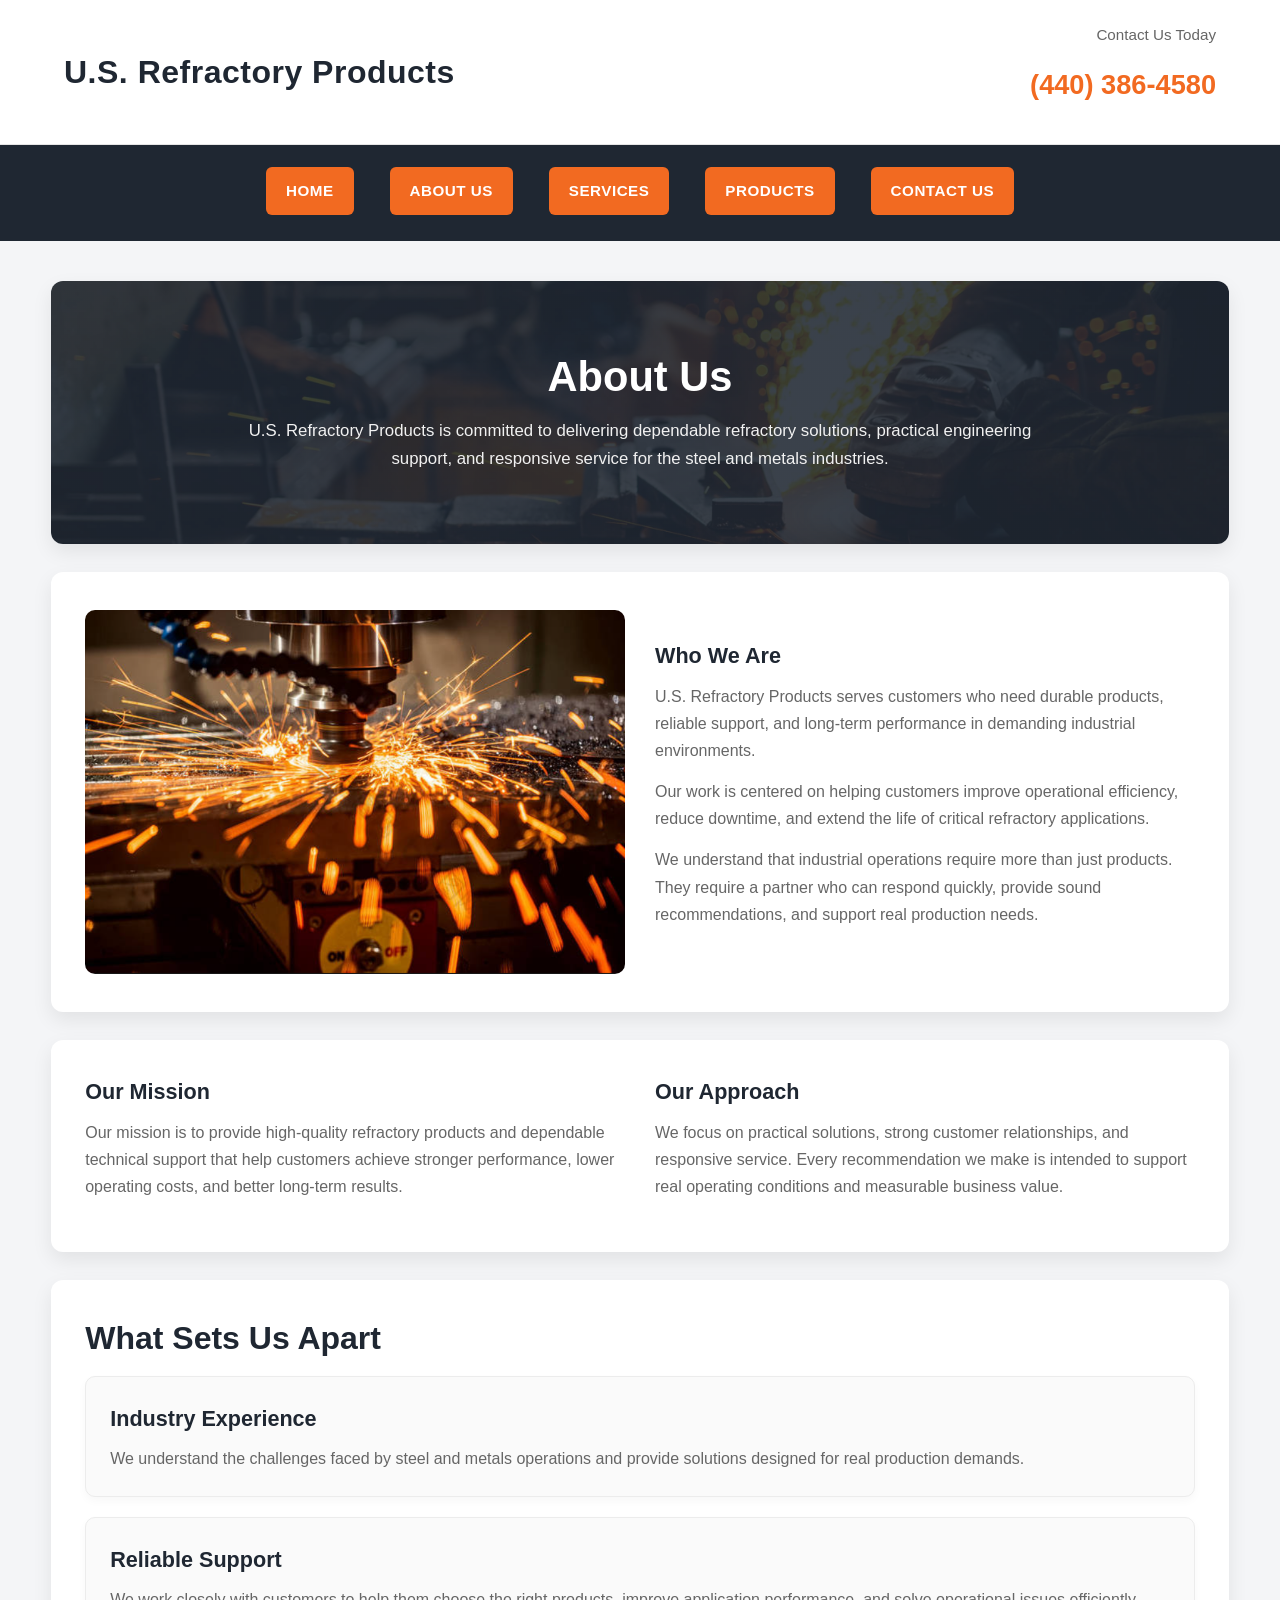
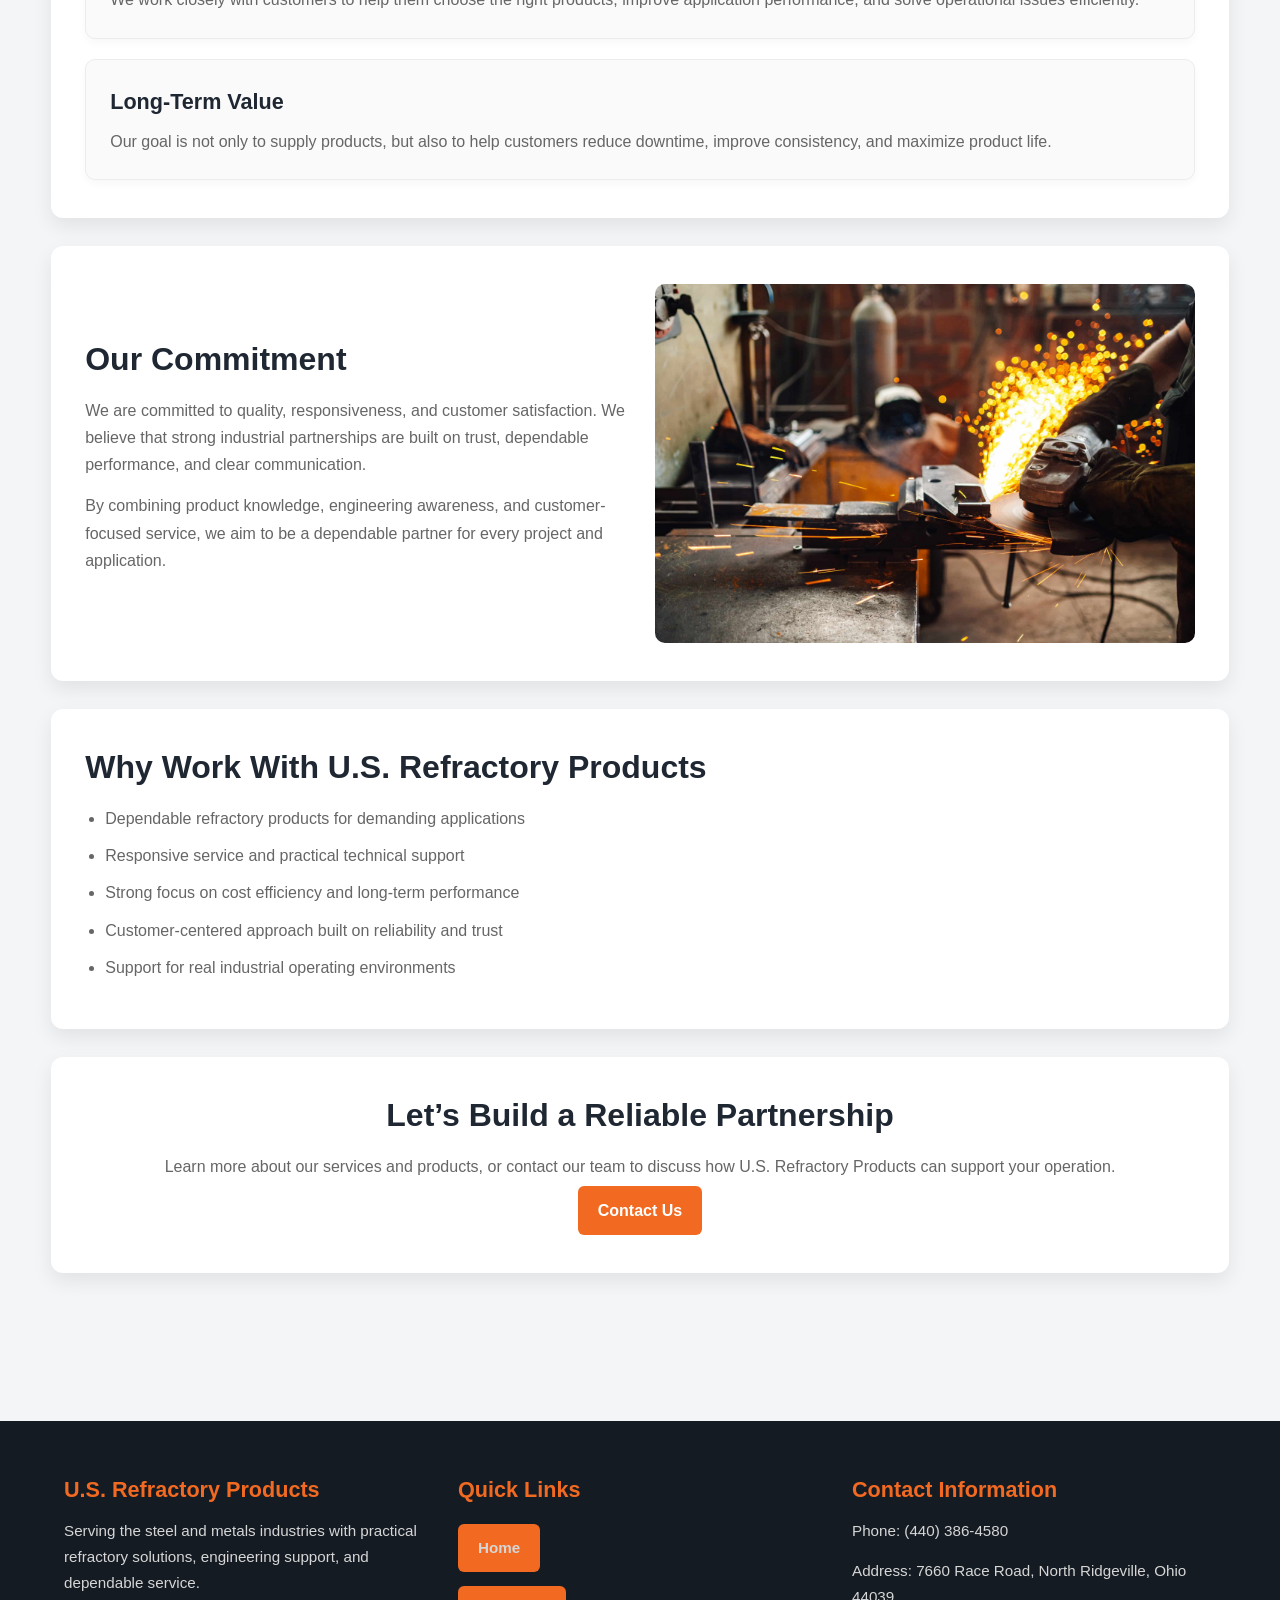
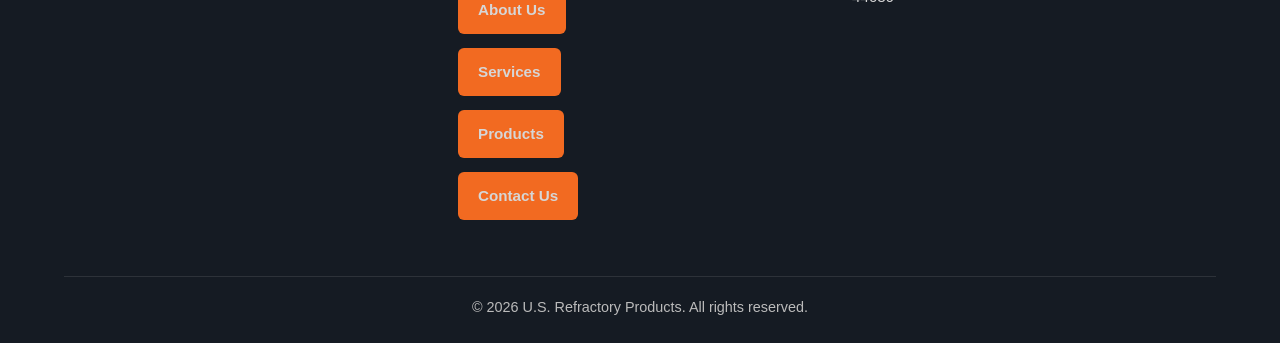
==== html/about_us.html @ 77d13c5b "Add files via upload" ====
<!DOCTYPE html>
<html lang="en">
<head>
    <meta charset="UTF-8">
    <meta name="viewport" content="width=device-width, initial-scale=1.0">
    <title>U.S. Refractory Products | About Us</title>
    <link rel="stylesheet" href="../CSS/style.css">
</head>
<body>

    <a class="skip-link" href="#main-content">Skip to main content</a>

    <header>
        <div>
            <h1>U.S. Refractory Products</h1>
        </div>

        <div>
            <p>Contact Us Today</p>
            <p>(440) 386-4580</p>
        </div>
    </header>

    <nav>
        <ul>
            <li><a href="index.html">Home</a></li>
            <li><a href="about_us.html">About Us</a></li>
            <li><a href="services.html">Services</a></li>
            <li><a href="products.html">Products</a></li>
            <li><a href="contact_us.html">Contact Us</a></li>
        </ul>
    </nav>

    <main id="main-content">
        <section>
            <div>
                <h2>About Us</h2>
                <p>
                    U.S. Refractory Products is committed to delivering dependable refractory
                    solutions, practical engineering support, and responsive service for the
                    steel and metals industries.
                </p>
            </div>
        </section>

        <section>
            <div>
                <img src="../pic/industry_m.png" alt="Industrial metal processing machine creating bright sparks">
            </div>

            <div>
                <h3>Who We Are</h3>
                <p>
                    U.S. Refractory Products serves customers who need durable products,
                    reliable support, and long-term performance in demanding industrial environments.
                </p>
                <p>
                    Our work is centered on helping customers improve operational efficiency,
                    reduce downtime, and extend the life of critical refractory applications.
                </p>
                <p>
                    We understand that industrial operations require more than just products.
                    They require a partner who can respond quickly, provide sound recommendations,
                    and support real production needs.
                </p>
            </div>
        </section>

        <section>
            <div>
                <h3>Our Mission</h3>
                <p>
                    Our mission is to provide high-quality refractory products and dependable
                    technical support that help customers achieve stronger performance,
                    lower operating costs, and better long-term results.
                </p>
            </div>

            <div>
                <h3>Our Approach</h3>
                <p>
                    We focus on practical solutions, strong customer relationships, and
                    responsive service. Every recommendation we make is intended to support
                    real operating conditions and measurable business value.
                </p>
            </div>
        </section>

        <section>
            <h2>What Sets Us Apart</h2>

            <article>
                <h3>Industry Experience</h3>
                <p>
                    We understand the challenges faced by steel and metals operations and
                    provide solutions designed for real production demands.
                </p>
            </article>

            <article>
                <h3>Reliable Support</h3>
                <p>
                    We work closely with customers to help them choose the right products,
                    improve application performance, and solve operational issues efficiently.
                </p>
            </article>

            <article>
                <h3>Long-Term Value</h3>
                <p>
                    Our goal is not only to supply products, but also to help customers
                    reduce downtime, improve consistency, and maximize product life.
                </p>
            </article>
        </section>

        <section>
            <div>
                <h2>Our Commitment</h2>
                <p>
                    We are committed to quality, responsiveness, and customer satisfaction.
                    We believe that strong industrial partnerships are built on trust,
                    dependable performance, and clear communication.
                </p>
                <p>
                    By combining product knowledge, engineering awareness, and customer-focused
                    service, we aim to be a dependable partner for every project and application.
                </p>
            </div>

            <div>
                <img src="../pic/grinding-machine.jpg" alt="Worker using a grinding machine to shape metal in a workshop">
            </div>
        </section>

        <section>
            <h2>Why Work With U.S. Refractory Products</h2>
            <ul>
                <li>Dependable refractory products for demanding applications</li>
                <li>Responsive service and practical technical support</li>
                <li>Strong focus on cost efficiency and long-term performance</li>
                <li>Customer-centered approach built on reliability and trust</li>
                <li>Support for real industrial operating environments</li>
            </ul>
        </section>

        <section>
            <h2>Let’s Build a Reliable Partnership</h2>
            <p>
                Learn more about our services and products, or contact our team to discuss
                how U.S. Refractory Products can support your operation.
            </p>
            <p><a href="contact_us.html">Contact Us</a></p>
        </section>
    </main>

    <footer>
        <section>
            <h3>U.S. Refractory Products</h3>
            <p>
                Serving the steel and metals industries with practical refractory
                solutions, engineering support, and dependable service.
            </p>
        </section>

        <section>
            <h3>Quick Links</h3>
            <ul>
                <li><a href="index.html">Home</a></li>
                <li><a href="about_us.html">About Us</a></li>
                <li><a href="services.html">Services</a></li>
                <li><a href="products.html">Products</a></li>
                <li><a href="contact_us.html">Contact Us</a></li>
            </ul>
        </section>

        <section>
            <h3>Contact Information</h3>
            <p>Phone: (440) 386-4580</p>
            <p>Address: 7660 Race Road, North Ridgeville, Ohio 44039</p>
        </section>

        <p>&copy; 2026 U.S. Refractory Products. All rights reserved.</p>
    </footer>

</body>
</html>
---- CSS/style.css ----
/* Reset */
* {
    margin: 0;
    padding: 0;
    box-sizing: border-box;
}

html {
    scroll-behavior: smooth;
}

:root {
    --dark-blue: #1f2732;
    --deep-blue: #151b23;
    --orange: #f26a21;
    --orange-dark: #d85612;
    --light-gray: #f4f5f7;
    --mid-gray: #d9dde3;
    --text-dark: #222;
    --text-gray: #666;
    --white: #ffffff;
    --shadow: 0 8px 20px rgba(0, 0, 0, 0.08);
    --radius: 12px;
    --max-width: 1200px;
}

/* Base */
body {
    font-family: Arial, Helvetica, sans-serif;
    background-color: var(--light-gray);
    color: var(--text-dark);
    line-height: 1.7;
}

img {
    width: 100%;
    display: block;
    border-radius: 10px;
}

a {
    text-decoration: none;
    color: inherit;
    transition: 0.3s ease;
}

ul {
    padding-left: 20px;
}

/* Header */
header {
    background-color: var(--white);
    border-bottom: 1px solid #e5e5e5;
    padding: 22px 5%;
    display: flex;
    justify-content: space-between;
    align-items: center;
    gap: 20px;
    flex-wrap: wrap;
}

header h1 {
    font-size: 2rem;
    color: var(--dark-blue);
    letter-spacing: 0.5px;
}

header p:first-child {
    font-size: 0.95rem;
    color: var(--text-gray);
    text-align: right;
}

header p:last-child {
    font-size: 1.7rem;
    font-weight: bold;
    color: var(--orange);
    text-align: right;
}

/* Navigation */
nav {
    background-color: var(--dark-blue);
    padding: 0 5%;
    position: sticky;
    top: 0;
    z-index: 1000;
}

nav ul {
    list-style: none;
    padding-left: 0;
    max-width: var(--max-width);
    margin: 0 auto;
    display: flex;
    justify-content: center;
    align-items: center;
    flex-wrap: wrap;
    gap: 36px;
    padding: 16px 0;
}

nav a {
    color: var(--white);
    font-size: 0.95rem;
    font-weight: bold;
    text-transform: uppercase;
    letter-spacing: 0.5px;
}

nav a:hover {
    color: var(--orange);
}

/* Main layout */
main {
    width: min(92%, var(--max-width));
    margin: 0 auto;
    padding: 40px 0 70px;
}

main > section {
    background-color: var(--white);
    margin-bottom: 28px;
    padding: 38px 34px;
    border-radius: var(--radius);
    box-shadow: var(--shadow);
}

/* First section on each page */
main > section:first-of-type {
    background: linear-gradient(rgba(31, 39, 50, 0.88), rgba(31, 39, 50, 0.88)),
        url("../pic/grinding-machine.jpg") center/cover no-repeat;
    color: var(--white);
    text-align: center;
    padding: 70px 30px;
}

main > section:first-of-type h2 {
    font-size: 2.6rem;
    margin-bottom: 14px;
    color: var(--white);
}

main > section:first-of-type p {
    max-width: 820px;
    margin: 0 auto;
    color: #f1f1f1;
    font-size: 1.05rem;
}

/* Typography */
h2 {
    font-size: 2rem;
    color: var(--dark-blue);
    margin-bottom: 18px;
    line-height: 1.25;
}

h3 {
    font-size: 1.35rem;
    color: var(--dark-blue);
    margin-bottom: 12px;
    line-height: 1.3;
}

p {
    color: var(--text-gray);
    margin-bottom: 14px;
}

li {
    color: var(--text-gray);
    margin-bottom: 10px;
}

/* Links as buttons inside content */
p a,
li a,
section > p a,
article p a {
    display: inline-block;
    background-color: var(--orange);
    color: var(--white);
    padding: 11px 20px;
    border-radius: 6px;
    font-weight: bold;
    margin-top: 6px;
}

p a:hover,
li a:hover,
section > p a:hover,
article p a:hover {
    background-color: var(--orange-dark);
}

/* Sections with 2 direct divs */
main > section > div + div,
main > section > div:first-child:last-child {
    position: relative;
}

main > section:has(> div + div) {
    display: grid;
    grid-template-columns: 1fr 1fr;
    gap: 30px;
    align-items: center;
}

/* Articles layout */
section article {
    background-color: #fafafa;
    border: 1px solid #ececec;
    border-radius: 10px;
    padding: 24px;
    margin-top: 20px;
    box-shadow: 0 4px 10px rgba(0, 0, 0, 0.03);
}

section article:first-of-type {
    margin-top: 10px;
}

/* Product page article cards with image + text */
section article div:first-child {
    margin-bottom: 16px;
}

section article img {
    background-color: #fff;
    padding: 10px;
    border: 1px solid #eee;
}

/* Product category section on products.html */
section article p:last-child {
    margin-bottom: 0;
}

/* Lists */
section ul {
    margin-top: 10px;
}

/* Contact form */
form {
    margin-top: 20px;
}

form > div {
    margin-bottom: 18px;
}

label {
    display: inline-block;
    font-weight: bold;
    color: var(--dark-blue);
    margin-bottom: 6px;
}

input,
textarea {
    width: 100%;
    padding: 14px 14px;
    border: 1px solid #ccc;
    border-radius: 8px;
    font-size: 1rem;
    font-family: inherit;
    color: var(--text-dark);
    background-color: #fcfcfc;
}

input:focus,
textarea:focus {
    outline: none;
    border-color: var(--orange);
    box-shadow: 0 0 0 3px rgba(242, 106, 33, 0.15);
}

textarea {
    resize: vertical;
    min-height: 180px;
}

button {
    background-color: var(--orange);
    color: var(--white);
    border: none;
    padding: 13px 24px;
    border-radius: 6px;
    font-size: 1rem;
    font-weight: bold;
    cursor: pointer;
    transition: 0.3s ease;
}

button:hover {
    background-color: var(--orange-dark);
}

/* Footer */
footer {
    background-color: var(--deep-blue);
    color: var(--white);
    padding: 55px 5% 24px;
    margin-top: 50px;
}

footer {
    display: grid;
    grid-template-columns: repeat(3, 1fr);
    gap: 30px;
}

footer section {
    background: none;
    box-shadow: none;
    padding: 0;
    margin: 0;
}

footer h3 {
    color: var(--orange);
    margin-bottom: 14px;
}

footer p,
footer li,
footer a {
    color: #d6d6d6;
    font-size: 0.95rem;
}

footer ul {
    list-style: none;
    padding-left: 0;
}

footer li {
    margin-bottom: 8px;
}

footer a:hover {
    color: var(--orange);
}

footer > p {
    grid-column: 1 / -1;
    text-align: center;
    margin-top: 18px;
    padding-top: 18px;
    border-top: 1px solid rgba(255, 255, 255, 0.1);
    color: #bbbbbb;
    margin-bottom: 0;
    font-size: 0.9rem;
}

/* Images inside two-column sections */
main > section > div img {
    min-height: 280px;
    object-fit: cover;
}

/* Better spacing for small CTA-only sections */
main > section:last-of-type {
    text-align: center;
}

main > section:last-of-type p {
    margin-bottom: 0;
}

/* Products page cards */
section article h3 {
    margin-top: 4px;
}

/* Back to products link section */
main > section p:has(> a[href="products.html"]) a {
    background-color: var(--dark-blue);
}

main > section p:has(> a[href="products.html"]) a:hover {
    background-color: #2d3847;
}

/* Responsive */
@media (max-width: 992px) {
    header {
        flex-direction: column;
        align-items: flex-start;
    }

    header p:first-child,
    header p:last-child {
        text-align: left;
    }

    main > section:has(> div + div) {
        grid-template-columns: 1fr;
    }

    footer {
        grid-template-columns: 1fr;
    }

    nav ul {
        gap: 20px;
    }

    main > section:first-of-type h2 {
        font-size: 2.2rem;
    }
}

@media (max-width: 768px) {
    nav ul {
        flex-direction: column;
        gap: 14px;
        padding: 14px 0;
    }

    main {
        width: 94%;
        padding-top: 24px;
    }

    main > section {
        padding: 26px 20px;
    }

    main > section:first-of-type {
        padding: 52px 20px;
    }

    main > section:first-of-type h2 {
        font-size: 1.9rem;
    }

    h2 {
        font-size: 1.7rem;
    }

    h3 {
        font-size: 1.2rem;
    }

    header h1 {
        font-size: 1.6rem;
    }

    header p:last-child {
        font-size: 1.35rem;
    }

    input,
    textarea,
    button {
        font-size: 0.95rem;
    }
}

main > section:nth-of-type(3) article div:first-child {
    height: 260px;
    display: flex;
    align-items: center;
    justify-content: center;
    background-color: #f8f8f8;
    border: 1px solid #ececec;
    border-radius: 10px;
    overflow: hidden;
    padding: 16px;
}

main > section:nth-of-type(3) article img {
    width: auto;
    max-width: 100%;
    max-height: 190px;
    object-fit: contain;
    padding: 0;
    border: none;
    background: none;
    margin: 0 auto;
}

/* Accessibility improvements */
.skip-link {
    position: absolute;
    left: 16px;
    top: -60px;
    background-color: var(--orange);
    color: var(--white);
    padding: 12px 18px;
    border-radius: 6px;
    font-weight: bold;
    z-index: 2000;
}

.skip-link:focus {
    top: 16px;
}

a:focus-visible,
button:focus-visible,
input:focus-visible,
textarea:focus-visible {
    outline: 3px solid var(--orange);
    outline-offset: 3px;
}
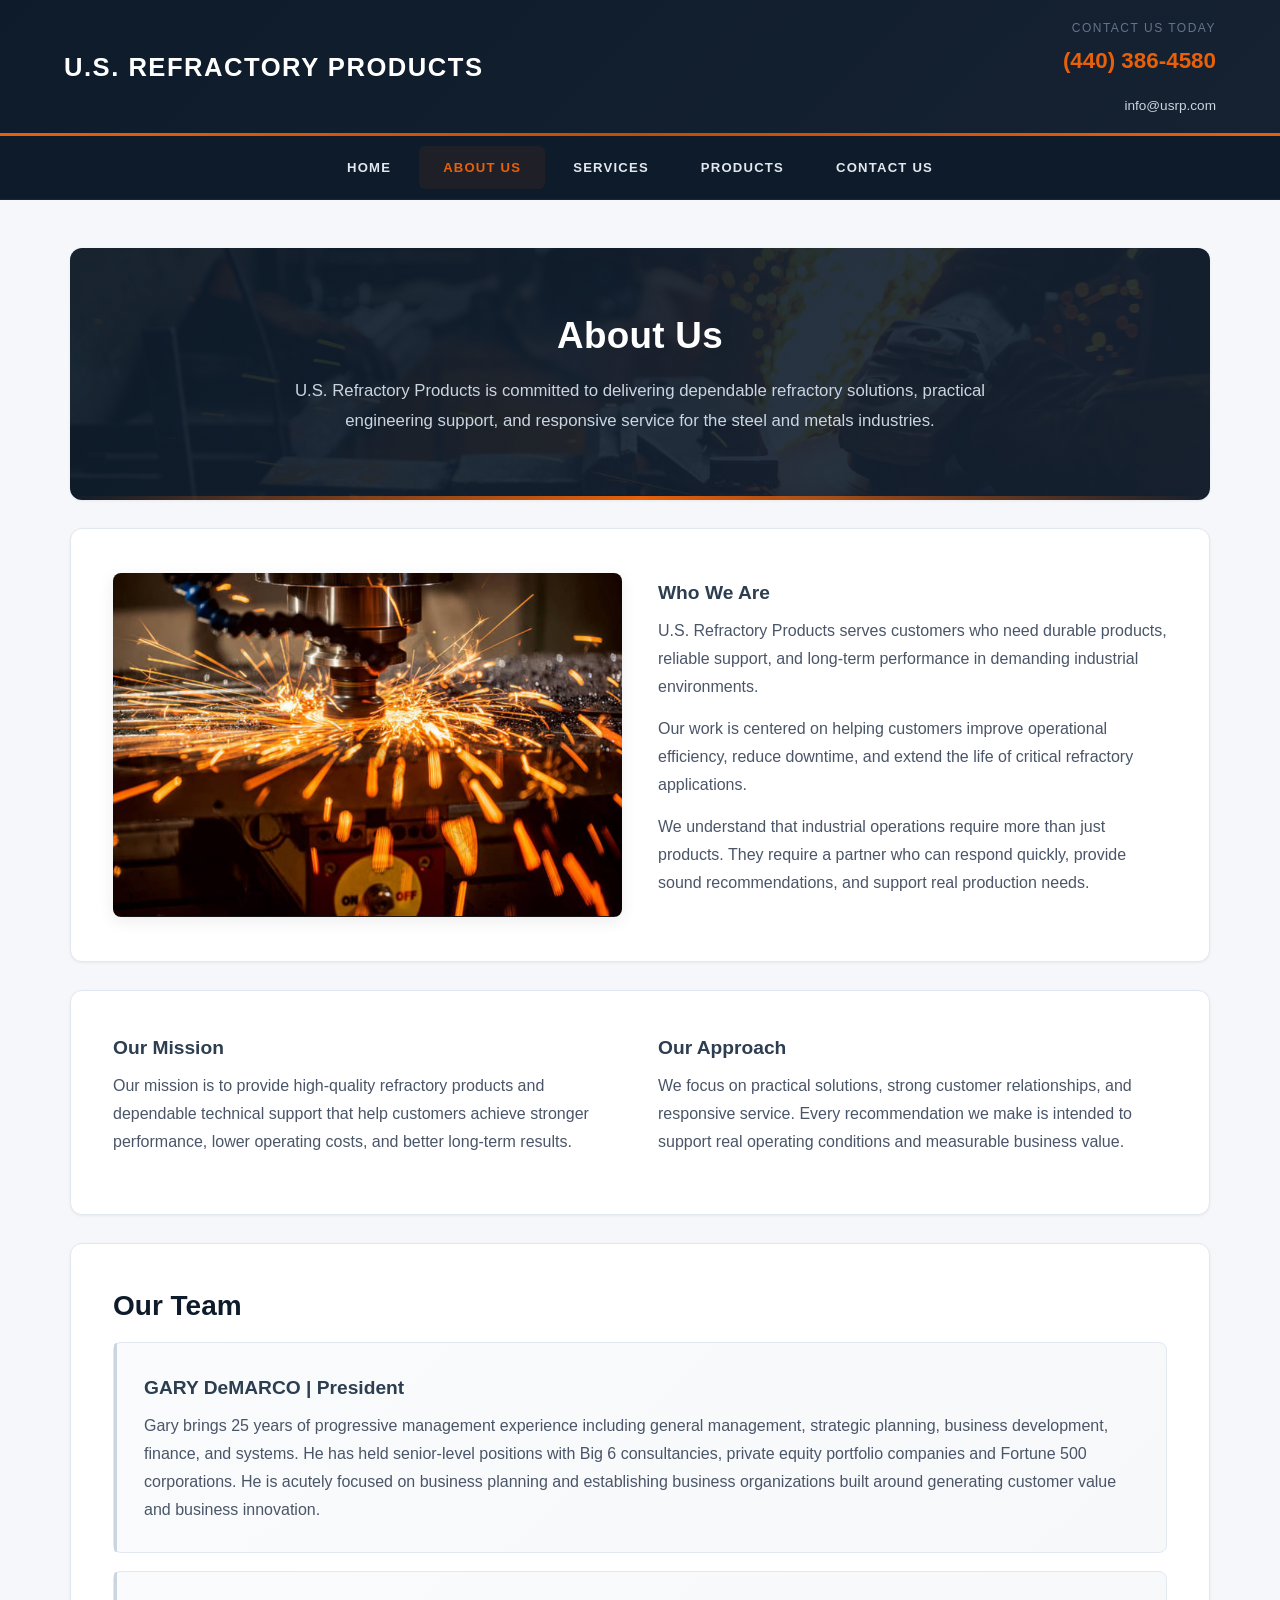
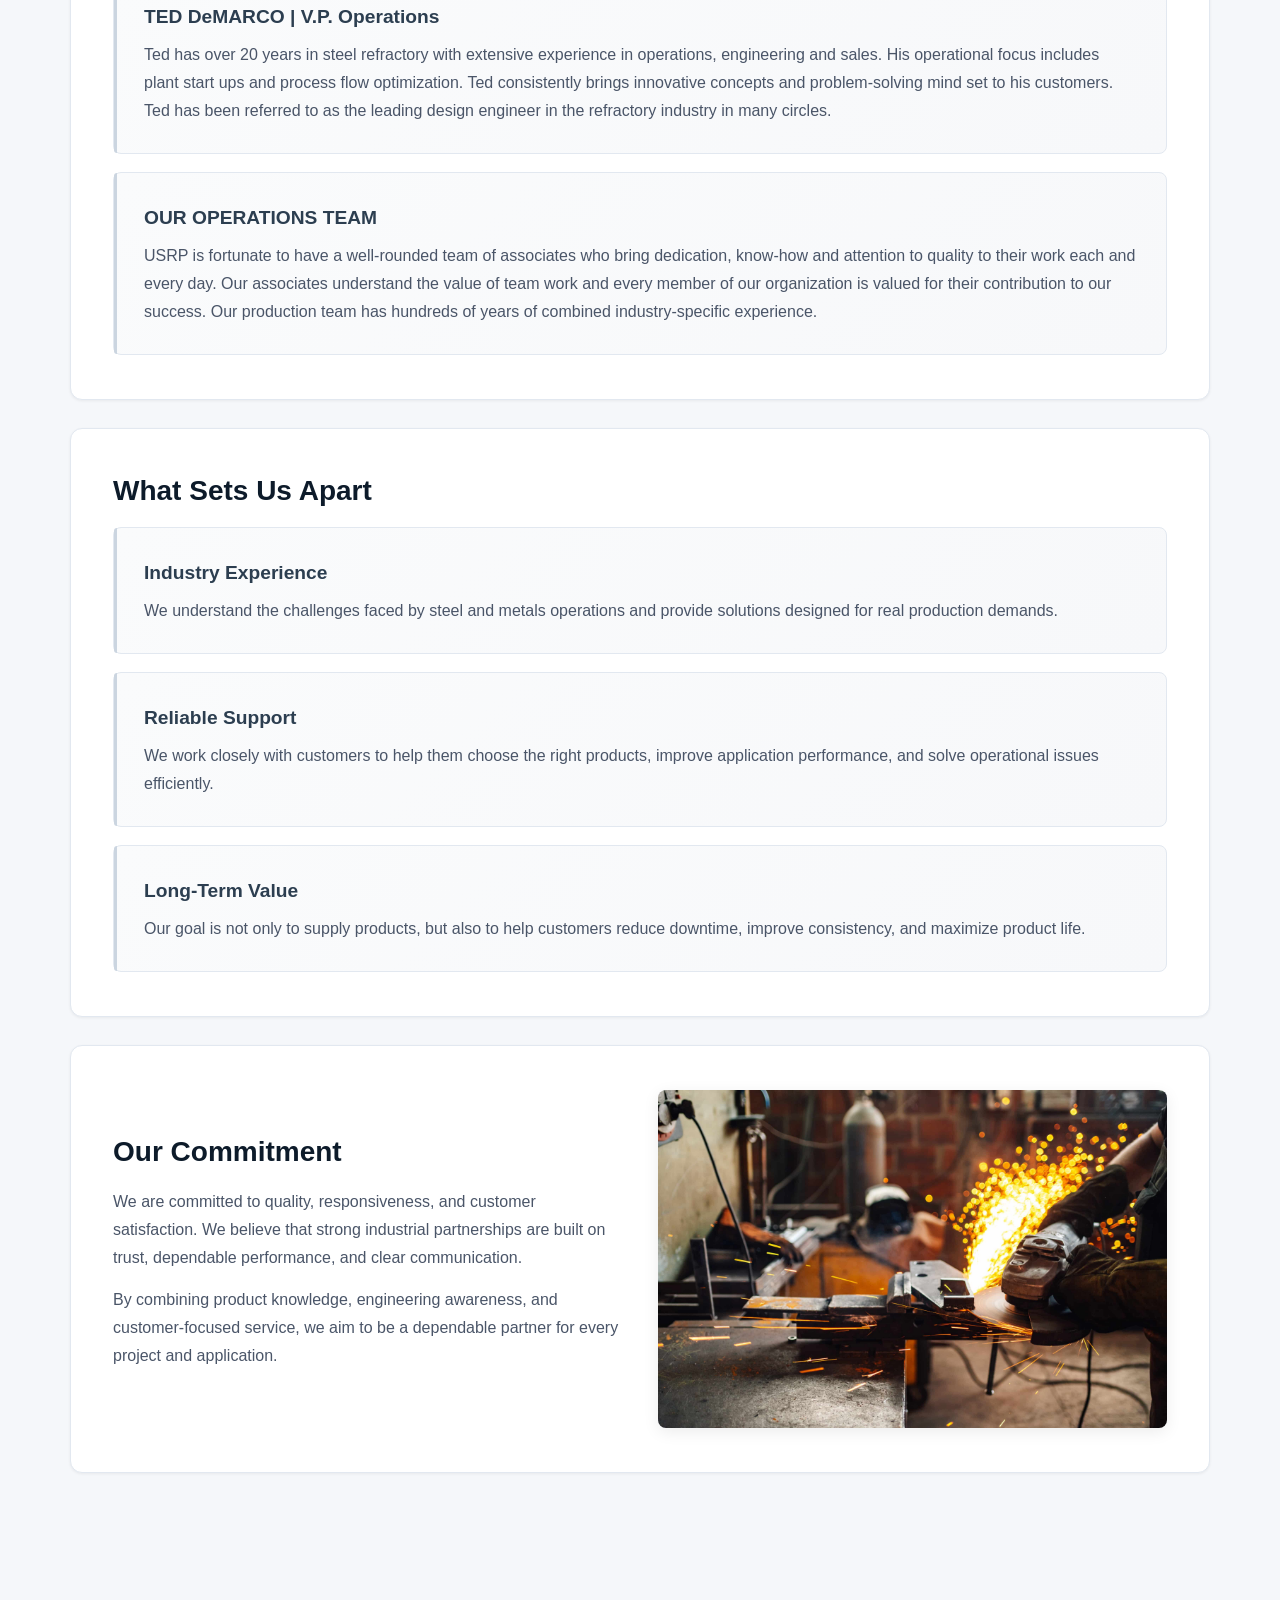
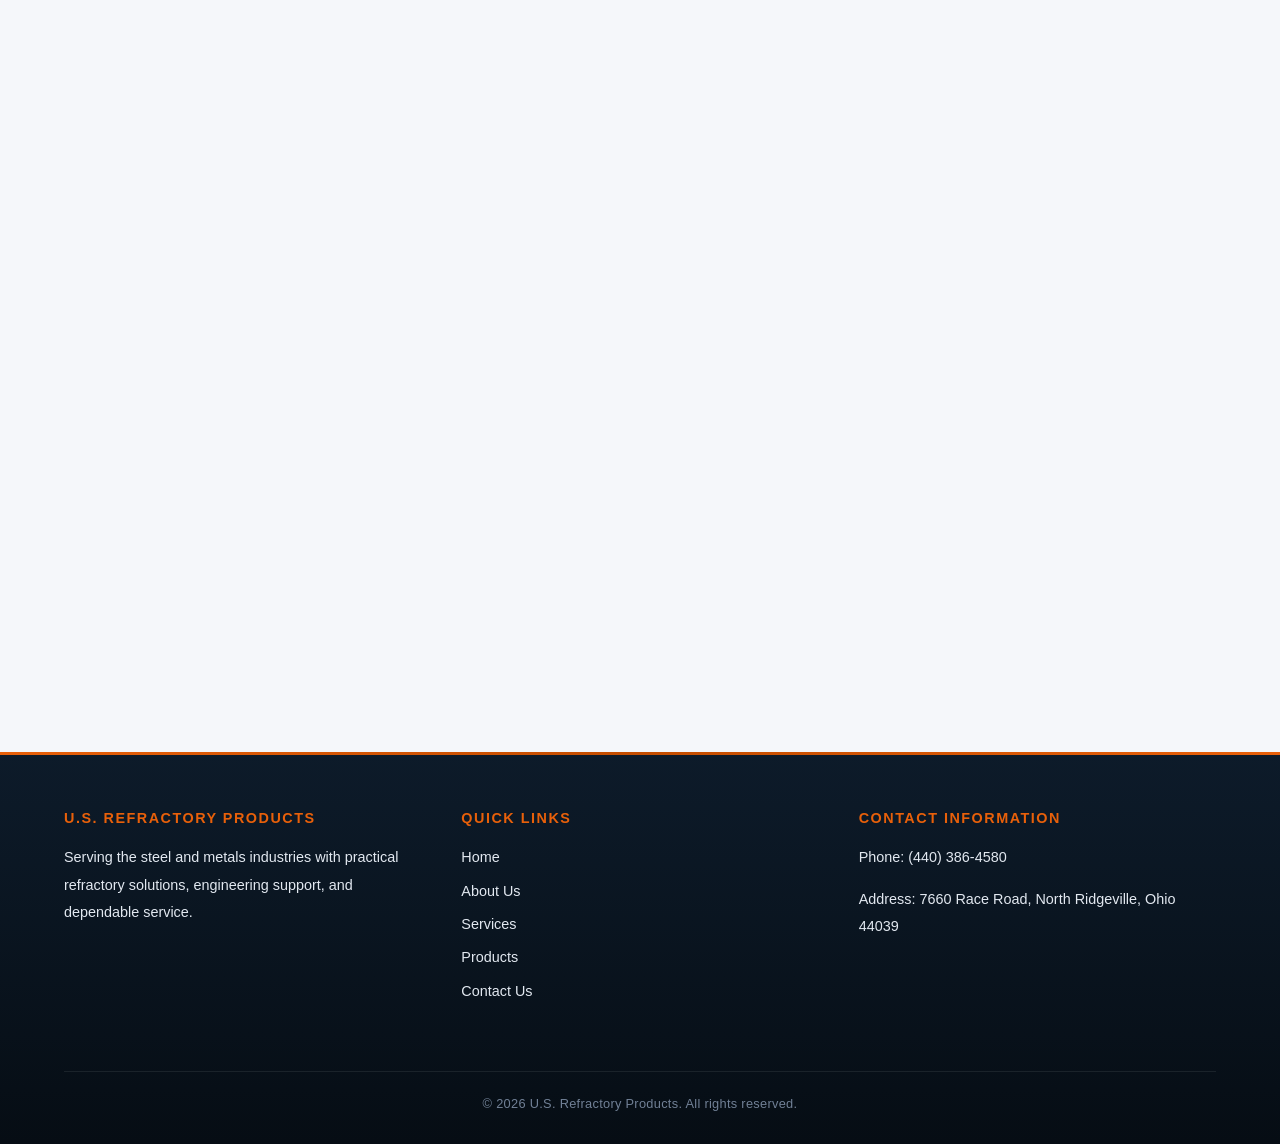
==== commit ac447334: "Add files via upload" ====
--- a/html/about_us.html
+++ b/html/about_us.html
@@ -18,6 +18,7 @@
         <div>
             <p>Contact Us Today</p>
             <p>(440) 386-4580</p>
+            <p>info@usrp.com</p>
         </div>
     </header>
 
@@ -87,6 +88,31 @@
         </section>
 
         <section>
+            <h2>Our Team</h2>
+
+            <article>
+                <h3>GARY DeMARCO | President</h3>
+                <p>
+                    Gary brings 25 years of progressive management experience including general management, strategic planning, business development, finance, and systems. He has held senior-level positions with Big 6 consultancies, private equity portfolio companies and Fortune 500 corporations. He is acutely focused on business planning and establishing business organizations built around generating customer value and business innovation.
+                </p>
+            </article>
+
+            <article>
+                <h3>TED DeMARCO | V.P. Operations</h3>
+                <p>
+                    Ted has over 20 years in steel refractory with extensive experience in operations, engineering and sales. His operational focus includes plant start ups and process flow optimization. Ted consistently brings innovative concepts and problem-solving mind set to his customers. Ted has been referred to as the leading design engineer in the refractory industry in many circles.
+                </p>
+            </article>
+
+            <article>
+                <h3>OUR OPERATIONS TEAM</h3>
+                <p>
+                    USRP is fortunate to have a well-rounded team of associates who bring dedication, know-how and attention to quality to their work each and every day. Our associates understand the value of team work and every member of our organization is valued for their contribution to our success. Our production team has hundreds of years of combined industry-specific experience.
+                </p>
+            </article>
+        </section>
+
+        <section>
             <h2>What Sets Us Apart</h2>
 
             <article>
@@ -183,5 +209,6 @@
         <p>&copy; 2026 U.S. Refractory Products. All rights reserved.</p>
     </footer>
 
+    <script src="../js/main.js"></script>
 </body>
 </html>
--- a/CSS/style.css
+++ b/CSS/style.css
@@ -1,4 +1,8 @@
-/* Reset */
+/* ============================================
+   U.S. REFRACTORY PRODUCTS - MODERN INDUSTRIAL
+   ============================================ */
+
+/* Reset & Base */
 * {
     margin: 0;
     padding: 0;
@@ -10,193 +14,323 @@
 }
 
 :root {
-    --dark-blue: #1f2732;
-    --deep-blue: #151b23;
-    --orange: #f26a21;
-    --orange-dark: #d85612;
-    --light-gray: #f4f5f7;
-    --mid-gray: #d9dde3;
-    --text-dark: #222;
-    --text-gray: #666;
+    --dark-blue: #0d1b2a;
+    --deep-blue: #060d14;
+    --navy: #162232;
+    --orange: #e8600a;
+    --orange-dark: #c44d00;
+    --orange-glow: rgba(232, 96, 10, 0.15);
+    --steel: #2c3e50;
+    --light-bg: #f5f7fa;
+    --card-bg: #ffffff;
+    --text-primary: #1a202c;
+    --text-secondary: #4a5568;
+    --text-muted: #718096;
     --white: #ffffff;
-    --shadow: 0 8px 20px rgba(0, 0, 0, 0.08);
+    --mid-gray: #cbd5e0;
+    --border: #e2e8f0;
+    --shadow-sm: 0 1px 3px rgba(0,0,0,0.06);
+    --shadow-md: 0 4px 16px rgba(0,0,0,0.08);
+    --shadow-lg: 0 10px 40px rgba(0,0,0,0.1);
     --radius: 12px;
-    --max-width: 1200px;
-}
-
-/* Base */
+    --radius-sm: 8px;
+    --max-width: 1140px;
+    --ease: cubic-bezier(0.4, 0, 0.2, 1);
+}
+
 body {
-    font-family: Arial, Helvetica, sans-serif;
-    background-color: var(--light-gray);
-    color: var(--text-dark);
+    font-family: 'Segoe UI', -apple-system, BlinkMacSystemFont, sans-serif;
+    background-color: var(--light-bg);
+    color: var(--text-primary);
     line-height: 1.7;
+    font-size: 16px;
+    overflow-x: hidden;
 }
 
 img {
     width: 100%;
     display: block;
-    border-radius: 10px;
+    border-radius: var(--radius-sm);
 }
 
 a {
     text-decoration: none;
     color: inherit;
-    transition: 0.3s ease;
+    transition: all 0.3s var(--ease);
 }
 
 ul {
-    padding-left: 20px;
-}
-
-/* Header */
+    padding-left: 0;
+    list-style: none;
+}
+
+/* ============================================
+   HEADER
+   ============================================ */
 header {
-    background-color: var(--white);
-    border-bottom: 1px solid #e5e5e5;
-    padding: 22px 5%;
+    background: linear-gradient(135deg, var(--dark-blue) 0%, var(--navy) 100%);
+    padding: 18px 5%;
     display: flex;
     justify-content: space-between;
     align-items: center;
     gap: 20px;
     flex-wrap: wrap;
+    position: relative;
+}
+
+header::after {
+    content: '';
+    position: absolute;
+    bottom: 0;
+    left: 0;
+    right: 0;
+    height: 3px;
+    background: linear-gradient(90deg, var(--orange), var(--orange-dark), var(--orange));
 }
 
 header h1 {
-    font-size: 2rem;
-    color: var(--dark-blue);
-    letter-spacing: 0.5px;
+    font-size: 1.6rem;
+    color: var(--white);
+    letter-spacing: 1.5px;
+    font-weight: 800;
+    text-transform: uppercase;
+    white-space: nowrap;
+}
+
+header > div:last-child {
+    text-align: right;
 }
 
 header p:first-child {
-    font-size: 0.95rem;
-    color: var(--text-gray);
-    text-align: right;
+    font-size: 0.75rem;
+    color: #64748b;
+    text-transform: uppercase;
+    letter-spacing: 1.5px;
+    margin-bottom: 2px;
+}
+
+header p:nth-child(2) {
+    font-size: 1.4rem;
+    font-weight: 700;
+    color: var(--orange);
 }
 
 header p:last-child {
-    font-size: 1.7rem;
-    font-weight: bold;
-    color: var(--orange);
-    text-align: right;
-}
-
-/* Navigation */
+    font-size: 0.85rem;
+    color: #cbd5e0;
+    margin-bottom: 0;
+}
+
+/* ============================================
+   NAVIGATION
+   ============================================ */
 nav {
     background-color: var(--dark-blue);
     padding: 0 5%;
     position: sticky;
     top: 0;
     z-index: 1000;
+    backdrop-filter: blur(10px);
+    border-bottom: 1px solid rgba(255,255,255,0.05);
 }
 
 nav ul {
-    list-style: none;
-    padding-left: 0;
     max-width: var(--max-width);
     margin: 0 auto;
     display: flex;
     justify-content: center;
     align-items: center;
     flex-wrap: wrap;
-    gap: 36px;
-    padding: 16px 0;
+    gap: 4px;
+    padding: 10px 0;
+}
+
+nav li {
+    margin: 0;
 }
 
 nav a {
-    color: var(--white);
-    font-size: 0.95rem;
-    font-weight: bold;
+    color: #e2e8f0;
+    font-size: 0.82rem;
+    font-weight: 600;
     text-transform: uppercase;
-    letter-spacing: 0.5px;
+    letter-spacing: 1.2px;
+    padding: 11px 24px;
+    border-radius: 6px;
+    display: block;
+    position: relative;
+    overflow: hidden;
+}
+
+nav a::before {
+    content: '';
+    position: absolute;
+    bottom: 0;
+    left: 50%;
+    width: 0;
+    height: 2px;
+    background: var(--orange);
+    transition: all 0.3s var(--ease);
+    transform: translateX(-50%);
 }
 
 nav a:hover {
-    color: var(--orange);
-}
-
-/* Main layout */
+    color: #fff;
+    background: rgba(232, 96, 10, 0.1);
+}
+
+nav a:hover::before {
+    width: 60%;
+}
+
+/* ============================================
+   MAIN LAYOUT
+   ============================================ */
 main {
     width: min(92%, var(--max-width));
     margin: 0 auto;
-    padding: 40px 0 70px;
-}
-
+    padding: 48px 0 80px;
+}
+
+/* Scroll animation base */
 main > section {
-    background-color: var(--white);
+    background-color: var(--card-bg);
     margin-bottom: 28px;
-    padding: 38px 34px;
+    padding: 44px 42px;
     border-radius: var(--radius);
-    box-shadow: var(--shadow);
-}
-
-/* First section on each page */
+    box-shadow: var(--shadow-sm);
+    border: 1px solid var(--border);
+    transition: all 0.4s var(--ease);
+    opacity: 0;
+    transform: translateY(20px);
+}
+
+main > section.visible {
+    opacity: 1;
+    transform: translateY(0);
+}
+
+main > section:hover {
+    box-shadow: var(--shadow-md);
+    transform: translateY(-2px);
+}
+
+main > section.visible:hover {
+    transform: translateY(-2px);
+}
+
+/* ============================================
+   HERO SECTION (first on each page)
+   ============================================ */
 main > section:first-of-type {
-    background: linear-gradient(rgba(31, 39, 50, 0.88), rgba(31, 39, 50, 0.88)),
+    background: linear-gradient(135deg, rgba(13, 27, 42, 0.93), rgba(22, 34, 50, 0.9)),
         url("../pic/grinding-machine.jpg") center/cover no-repeat;
-    color: var(--white);
+    color: #fff;
     text-align: center;
-    padding: 70px 30px;
+    padding: 64px 40px;
+    border: none;
+    position: relative;
+    overflow: hidden;
+}
+
+main > section:first-of-type::after {
+    content: '';
+    position: absolute;
+    bottom: 0;
+    left: 0;
+    right: 0;
+    height: 4px;
+    background: linear-gradient(90deg, transparent, var(--orange), transparent);
+}
+
+main > section:first-of-type:hover {
+    transform: none;
+    box-shadow: var(--shadow-lg);
+}
+
+main > section:first-of-type.visible:hover {
+    transform: none;
 }
 
 main > section:first-of-type h2 {
-    font-size: 2.6rem;
-    margin-bottom: 14px;
-    color: var(--white);
+    font-size: 2.3rem;
+    margin-bottom: 16px;
+    color: #fff;
+    font-weight: 800;
+    letter-spacing: 0.3px;
 }
 
 main > section:first-of-type p {
-    max-width: 820px;
+    max-width: 700px;
     margin: 0 auto;
-    color: #f1f1f1;
+    color: #cbd5e0;
     font-size: 1.05rem;
-}
-
-/* Typography */
+    line-height: 1.8;
+}
+
+/* ============================================
+   TYPOGRAPHY
+   ============================================ */
 h2 {
-    font-size: 2rem;
+    font-size: 1.75rem;
     color: var(--dark-blue);
     margin-bottom: 18px;
-    line-height: 1.25;
+    line-height: 1.3;
+    font-weight: 700;
+    position: relative;
 }
 
 h3 {
-    font-size: 1.35rem;
-    color: var(--dark-blue);
-    margin-bottom: 12px;
-    line-height: 1.3;
+    font-size: 1.2rem;
+    color: var(--steel);
+    margin-bottom: 10px;
+    line-height: 1.4;
+    font-weight: 700;
 }
 
 p {
-    color: var(--text-gray);
+    color: var(--text-secondary);
     margin-bottom: 14px;
+    line-height: 1.75;
 }
 
 li {
-    color: var(--text-gray);
-    margin-bottom: 10px;
-}
-
-/* Links as buttons inside content */
-p a,
-li a,
-section > p a,
-article p a {
+    color: var(--text-secondary);
+    margin-bottom: 8px;
+    line-height: 1.6;
+}
+
+/* ============================================
+   CTA BUTTONS (only last <p> links in articles/sections that contain button text)
+   ============================================ */
+article p:last-child a,
+main > section:last-of-type p a,
+main > section > p:last-child a {
     display: inline-block;
-    background-color: var(--orange);
-    color: var(--white);
-    padding: 11px 20px;
+    background: linear-gradient(135deg, var(--orange), var(--orange-dark));
+    color: #fff;
+    padding: 12px 28px;
     border-radius: 6px;
-    font-weight: bold;
+    font-weight: 600;
+    font-size: 0.85rem;
+    text-transform: uppercase;
+    letter-spacing: 0.8px;
+    box-shadow: 0 4px 14px var(--orange-glow);
+    transition: all 0.3s var(--ease);
     margin-top: 6px;
 }
 
-p a:hover,
-li a:hover,
-section > p a:hover,
-article p a:hover {
-    background-color: var(--orange-dark);
-}
-
-/* Sections with 2 direct divs */
+article p:last-child a:hover,
+main > section:last-of-type p a:hover,
+main > section > p:last-child a:hover {
+    transform: translateY(-2px);
+    box-shadow: 0 6px 20px rgba(232, 96, 10, 0.35);
+    background: linear-gradient(135deg, var(--orange-dark), var(--orange));
+}
+
+/* ============================================
+   TWO-COLUMN GRID SECTIONS
+   ============================================ */
 main > section > div + div,
 main > section > div:first-child:last-child {
     position: relative;
@@ -205,22 +339,47 @@
 main > section:has(> div + div) {
     display: grid;
     grid-template-columns: 1fr 1fr;
-    gap: 30px;
+    gap: 36px;
     align-items: center;
 }
 
-/* Articles layout */
+/* ============================================
+   ARTICLE CARDS
+   ============================================ */
 section article {
-    background-color: #fafafa;
-    border: 1px solid #ececec;
-    border-radius: 10px;
-    padding: 24px;
-    margin-top: 20px;
-    box-shadow: 0 4px 10px rgba(0, 0, 0, 0.03);
+    background: linear-gradient(135deg, #fafbfc, #f7f8fa);
+    border: 1px solid var(--border);
+    border-radius: var(--radius-sm);
+    padding: 28px 30px;
+    margin-top: 18px;
+    transition: all 0.3s var(--ease);
+    position: relative;
+}
+
+section article::before {
+    content: '';
+    position: absolute;
+    left: 0;
+    top: 0;
+    bottom: 0;
+    width: 3px;
+    background: var(--mid-gray);
+    border-radius: 3px 0 0 3px;
+    transition: all 0.3s var(--ease);
+}
+
+section article:hover {
+    box-shadow: var(--shadow-md);
+    transform: translateX(4px);
+}
+
+section article:hover::before {
+    background: var(--orange);
+    width: 4px;
 }
 
 section article:first-of-type {
-    margin-top: 10px;
+    margin-top: 12px;
 }
 
 /* Product page article cards with image + text */
@@ -230,88 +389,153 @@
 
 section article img {
     background-color: #fff;
-    padding: 10px;
-    border: 1px solid #eee;
-}
-
-/* Product category section on products.html */
+    padding: 12px;
+    border: 1px solid #f0f0f0;
+    border-radius: var(--radius-sm);
+}
+
 section article p:last-child {
     margin-bottom: 0;
 }
 
-/* Lists */
+/* ============================================
+   LISTS (product categories, etc.) — NOT buttons
+   ============================================ */
 section ul {
     margin-top: 10px;
-}
-
-/* Contact form */
+    padding-left: 0;
+}
+
+section ul li {
+    padding: 10px 0;
+    border-bottom: 1px solid #f0f2f5;
+    position: relative;
+    padding-left: 16px;
+}
+
+section ul li::before {
+    content: '';
+    position: absolute;
+    left: 0;
+    top: 50%;
+    transform: translateY(-50%);
+    width: 6px;
+    height: 6px;
+    background: var(--orange);
+    border-radius: 50%;
+}
+
+section ul li:last-child {
+    border-bottom: none;
+}
+
+section ul li a {
+    color: var(--text-primary);
+    font-weight: 600;
+    display: inline-block;
+    background: none;
+    padding: 0;
+    box-shadow: none;
+    text-transform: none;
+    font-size: 1rem;
+    letter-spacing: 0;
+}
+
+section ul li a:hover {
+    color: var(--orange);
+    transform: translateX(4px);
+    box-shadow: none;
+}
+
+/* ============================================
+   CONTACT FORM
+   ============================================ */
 form {
-    margin-top: 20px;
+    margin-top: 24px;
 }
 
 form > div {
-    margin-bottom: 18px;
+    margin-bottom: 20px;
 }
 
 label {
     display: inline-block;
-    font-weight: bold;
+    font-weight: 600;
     color: var(--dark-blue);
     margin-bottom: 6px;
+    font-size: 0.85rem;
+    text-transform: uppercase;
+    letter-spacing: 0.5px;
 }
 
 input,
 textarea {
     width: 100%;
-    padding: 14px 14px;
-    border: 1px solid #ccc;
-    border-radius: 8px;
+    padding: 14px 16px;
+    border: 1px solid var(--border);
+    border-radius: var(--radius-sm);
     font-size: 1rem;
     font-family: inherit;
-    color: var(--text-dark);
-    background-color: #fcfcfc;
+    color: var(--text-primary);
+    background-color: #fafbfc;
+    transition: all 0.3s var(--ease);
 }
 
 input:focus,
 textarea:focus {
     outline: none;
     border-color: var(--orange);
-    box-shadow: 0 0 0 3px rgba(242, 106, 33, 0.15);
+    box-shadow: 0 0 0 3px var(--orange-glow);
+    background-color: #fff;
 }
 
 textarea {
     resize: vertical;
-    min-height: 180px;
+    min-height: 160px;
 }
 
 button {
-    background-color: var(--orange);
-    color: var(--white);
+    background: linear-gradient(135deg, var(--orange), var(--orange-dark));
+    color: #fff;
     border: none;
-    padding: 13px 24px;
+    padding: 14px 34px;
     border-radius: 6px;
-    font-size: 1rem;
-    font-weight: bold;
+    font-size: 0.9rem;
+    font-weight: 700;
     cursor: pointer;
-    transition: 0.3s ease;
+    transition: all 0.3s var(--ease);
+    text-transform: uppercase;
+    letter-spacing: 0.8px;
+    box-shadow: 0 4px 14px var(--orange-glow);
 }
 
 button:hover {
-    background-color: var(--orange-dark);
-}
-
-/* Footer */
+    transform: translateY(-2px);
+    box-shadow: 0 6px 20px rgba(232, 96, 10, 0.35);
+}
+
+/* ============================================
+   FOOTER
+   ============================================ */
 footer {
-    background-color: var(--deep-blue);
-    color: var(--white);
-    padding: 55px 5% 24px;
-    margin-top: 50px;
-}
-
-footer {
+    background: linear-gradient(180deg, var(--dark-blue), var(--deep-blue));
+    color: #fff;
+    padding: 56px 5% 28px;
+    margin-top: 60px;
+    position: relative;
     display: grid;
     grid-template-columns: repeat(3, 1fr);
-    gap: 30px;
+    gap: 40px;
+}
+
+footer::before {
+    content: '';
+    position: absolute;
+    top: 0;
+    left: 0;
+    right: 0;
+    height: 3px;
+    background: linear-gradient(90deg, var(--orange), var(--orange-dark), var(--orange));
 }
 
 footer section {
@@ -319,157 +543,162 @@
     box-shadow: none;
     padding: 0;
     margin: 0;
+    border: none;
+    opacity: 1;
+    transform: none;
+}
+
+footer section:hover {
+    box-shadow: none;
+    transform: none;
 }
 
 footer h3 {
     color: var(--orange);
-    margin-bottom: 14px;
+    margin-bottom: 16px;
+    font-size: 0.9rem;
+    text-transform: uppercase;
+    letter-spacing: 1.5px;
 }
 
 footer p,
+footer li {
+    color: #e2e8f0;
+    font-size: 0.9rem;
+    line-height: 1.9;
+}
+
+footer ul {
+    padding-left: 0;
+    list-style: none;
+}
+
 footer li,
-footer a {
-    color: #d6d6d6;
-    font-size: 0.95rem;
-}
-
-footer ul {
-    list-style: none;
-    padding-left: 0;
-}
-
-footer li {
-    margin-bottom: 8px;
-}
-
-footer a:hover {
-    color: var(--orange);
+footer section ul li {
+    margin-bottom: 6px;
+    padding: 0 !important;
+    border: none !important;
+    border-bottom: none !important;
+}
+
+footer li::before,
+footer section ul li::before {
+    display: none !important;
+}
+
+footer section ul li a,
+footer li a {
+    color: #e2e8f0 !important;
+    font-weight: 400;
+    font-size: 0.9rem;
+    display: inline;
+    background: none !important;
+    padding: 0 !important;
+    box-shadow: none !important;
+    text-transform: none;
+    letter-spacing: 0;
+    transition: all 0.2s ease;
+}
+
+footer section ul li a:hover,
+footer li a:hover {
+    color: var(--orange) !important;
+    padding-left: 4px !important;
+    transform: none;
+    box-shadow: none !important;
 }
 
 footer > p {
     grid-column: 1 / -1;
     text-align: center;
-    margin-top: 18px;
-    padding-top: 18px;
-    border-top: 1px solid rgba(255, 255, 255, 0.1);
-    color: #bbbbbb;
+    margin-top: 20px;
+    padding-top: 20px;
+    border-top: 1px solid rgba(255, 255, 255, 0.08);
+    color: #718096;
     margin-bottom: 0;
-    font-size: 0.9rem;
-}
-
-/* Images inside two-column sections */
+    font-size: 0.8rem;
+    letter-spacing: 0.3px;
+}
+
+/* ============================================
+   IMAGES IN TWO-COL SECTIONS
+   ============================================ */
 main > section > div img {
-    min-height: 280px;
+    min-height: 240px;
     object-fit: cover;
-}
-
-/* Better spacing for small CTA-only sections */
+    border-radius: var(--radius-sm);
+    box-shadow: var(--shadow-md);
+    transition: all 0.4s var(--ease);
+}
+
+main > section > div img:hover {
+    transform: scale(1.02);
+    box-shadow: var(--shadow-lg);
+}
+
+/* ============================================
+   CTA (LAST) SECTION
+   ============================================ */
 main > section:last-of-type {
     text-align: center;
+    background: linear-gradient(135deg, var(--dark-blue), var(--navy));
+    color: #fff;
+    border: none;
+    position: relative;
+    overflow: hidden;
+}
+
+main > section:last-of-type::after {
+    content: '';
+    position: absolute;
+    bottom: 0;
+    left: 0;
+    right: 0;
+    height: 3px;
+    background: linear-gradient(90deg, transparent, var(--orange), transparent);
+}
+
+main > section:last-of-type:hover {
+    transform: translateY(-2px);
+}
+
+main > section:last-of-type.visible:hover {
+    transform: translateY(-2px);
+}
+
+main > section:last-of-type h2,
+main > section:last-of-type h3 {
+    color: #fff;
 }
 
 main > section:last-of-type p {
+    color: #e2e8f0;
+}
+
+main > section:last-of-type p:last-child {
     margin-bottom: 0;
 }
 
-/* Products page cards */
-section article h3 {
-    margin-top: 4px;
-}
-
-/* Back to products link section */
-main > section p:has(> a[href="products.html"]) a {
-    background-color: var(--dark-blue);
-}
-
-main > section p:has(> a[href="products.html"]) a:hover {
-    background-color: #2d3847;
-}
-
-/* Responsive */
-@media (max-width: 992px) {
-    header {
-        flex-direction: column;
-        align-items: flex-start;
-    }
-
-    header p:first-child,
-    header p:last-child {
-        text-align: left;
-    }
-
-    main > section:has(> div + div) {
-        grid-template-columns: 1fr;
-    }
-
-    footer {
-        grid-template-columns: 1fr;
-    }
-
-    nav ul {
-        gap: 20px;
-    }
-
-    main > section:first-of-type h2 {
-        font-size: 2.2rem;
-    }
-}
-
-@media (max-width: 768px) {
-    nav ul {
-        flex-direction: column;
-        gap: 14px;
-        padding: 14px 0;
-    }
-
-    main {
-        width: 94%;
-        padding-top: 24px;
-    }
-
-    main > section {
-        padding: 26px 20px;
-    }
-
-    main > section:first-of-type {
-        padding: 52px 20px;
-    }
-
-    main > section:first-of-type h2 {
-        font-size: 1.9rem;
-    }
-
-    h2 {
-        font-size: 1.7rem;
-    }
-
-    h3 {
-        font-size: 1.2rem;
-    }
-
-    header h1 {
-        font-size: 1.6rem;
-    }
-
-    header p:last-child {
-        font-size: 1.35rem;
-    }
-
-    input,
-    textarea,
-    button {
-        font-size: 0.95rem;
-    }
-}
-
+/* When last section is a grid (e.g. products page), left-align text */
+main > section:last-of-type:has(> div + div) {
+    text-align: left;
+}
+
+main > section:last-of-type li {
+    color: #cbd5e0;
+}
+
+/* ============================================
+   PRODUCT PAGE IMAGE CONTAINERS
+   ============================================ */
 main > section:nth-of-type(3) article div:first-child {
-    height: 260px;
+    height: 240px;
     display: flex;
     align-items: center;
     justify-content: center;
-    background-color: #f8f8f8;
-    border: 1px solid #ececec;
-    border-radius: 10px;
+    background: linear-gradient(135deg, #f8f9fa, #f0f2f5);
+    border: 1px solid #e8ecf0;
+    border-radius: var(--radius-sm);
     overflow: hidden;
     padding: 16px;
 }
@@ -477,7 +706,7 @@
 main > section:nth-of-type(3) article img {
     width: auto;
     max-width: 100%;
-    max-height: 190px;
+    max-height: 180px;
     object-fit: contain;
     padding: 0;
     border: none;
@@ -485,16 +714,34 @@
     margin: 0 auto;
 }
 
-/* Accessibility improvements */
+/* Products page cards */
+section article h3 {
+    margin-top: 4px;
+}
+
+/* Back to products link - only in standalone sections (sub-product pages), not last section */
+main > section:not(:last-of-type) > p:has(> a[href="products.html"]) a {
+    background: linear-gradient(135deg, var(--navy), var(--steel));
+    box-shadow: 0 4px 14px rgba(13, 27, 42, 0.2);
+}
+
+main > section:not(:last-of-type) > p:has(> a[href="products.html"]) a:hover {
+    background: linear-gradient(135deg, var(--steel), var(--navy));
+    box-shadow: 0 6px 20px rgba(13, 27, 42, 0.3);
+}
+
+/* ============================================
+   ACCESSIBILITY
+   ============================================ */
 .skip-link {
     position: absolute;
     left: 16px;
     top: -60px;
     background-color: var(--orange);
-    color: var(--white);
+    color: #fff;
     padding: 12px 18px;
     border-radius: 6px;
-    font-weight: bold;
+    font-weight: 700;
     z-index: 2000;
 }
 
@@ -509,3 +756,81 @@
     outline: 3px solid var(--orange);
     outline-offset: 3px;
 }
+
+/* ============================================
+   RESPONSIVE
+   ============================================ */
+@media (max-width: 992px) {
+    header {
+        flex-direction: column;
+        align-items: flex-start;
+    }
+
+    header > div:last-child {
+        text-align: left;
+    }
+
+    main > section:has(> div + div) {
+        grid-template-columns: 1fr;
+    }
+
+    footer {
+        grid-template-columns: 1fr;
+        gap: 30px;
+    }
+
+    nav ul {
+        gap: 2px;
+    }
+
+    main > section:first-of-type h2 {
+        font-size: 1.9rem;
+    }
+}
+
+@media (max-width: 768px) {
+    nav ul {
+        flex-direction: column;
+        gap: 4px;
+        padding: 12px 0;
+    }
+
+    nav a {
+        width: 100%;
+        text-align: center;
+        padding: 10px 16px;
+    }
+
+    main {
+        width: 94%;
+        padding-top: 28px;
+    }
+
+    main > section {
+        padding: 28px 24px;
+    }
+
+    main > section:first-of-type {
+        padding: 42px 22px;
+    }
+
+    main > section:first-of-type h2 {
+        font-size: 1.6rem;
+    }
+
+    h2 {
+        font-size: 1.4rem;
+    }
+
+    h3 {
+        font-size: 1.1rem;
+    }
+
+    header h1 {
+        font-size: 1.3rem;
+    }
+
+    header p:nth-child(2) {
+        font-size: 1.2rem;
+    }
+}
